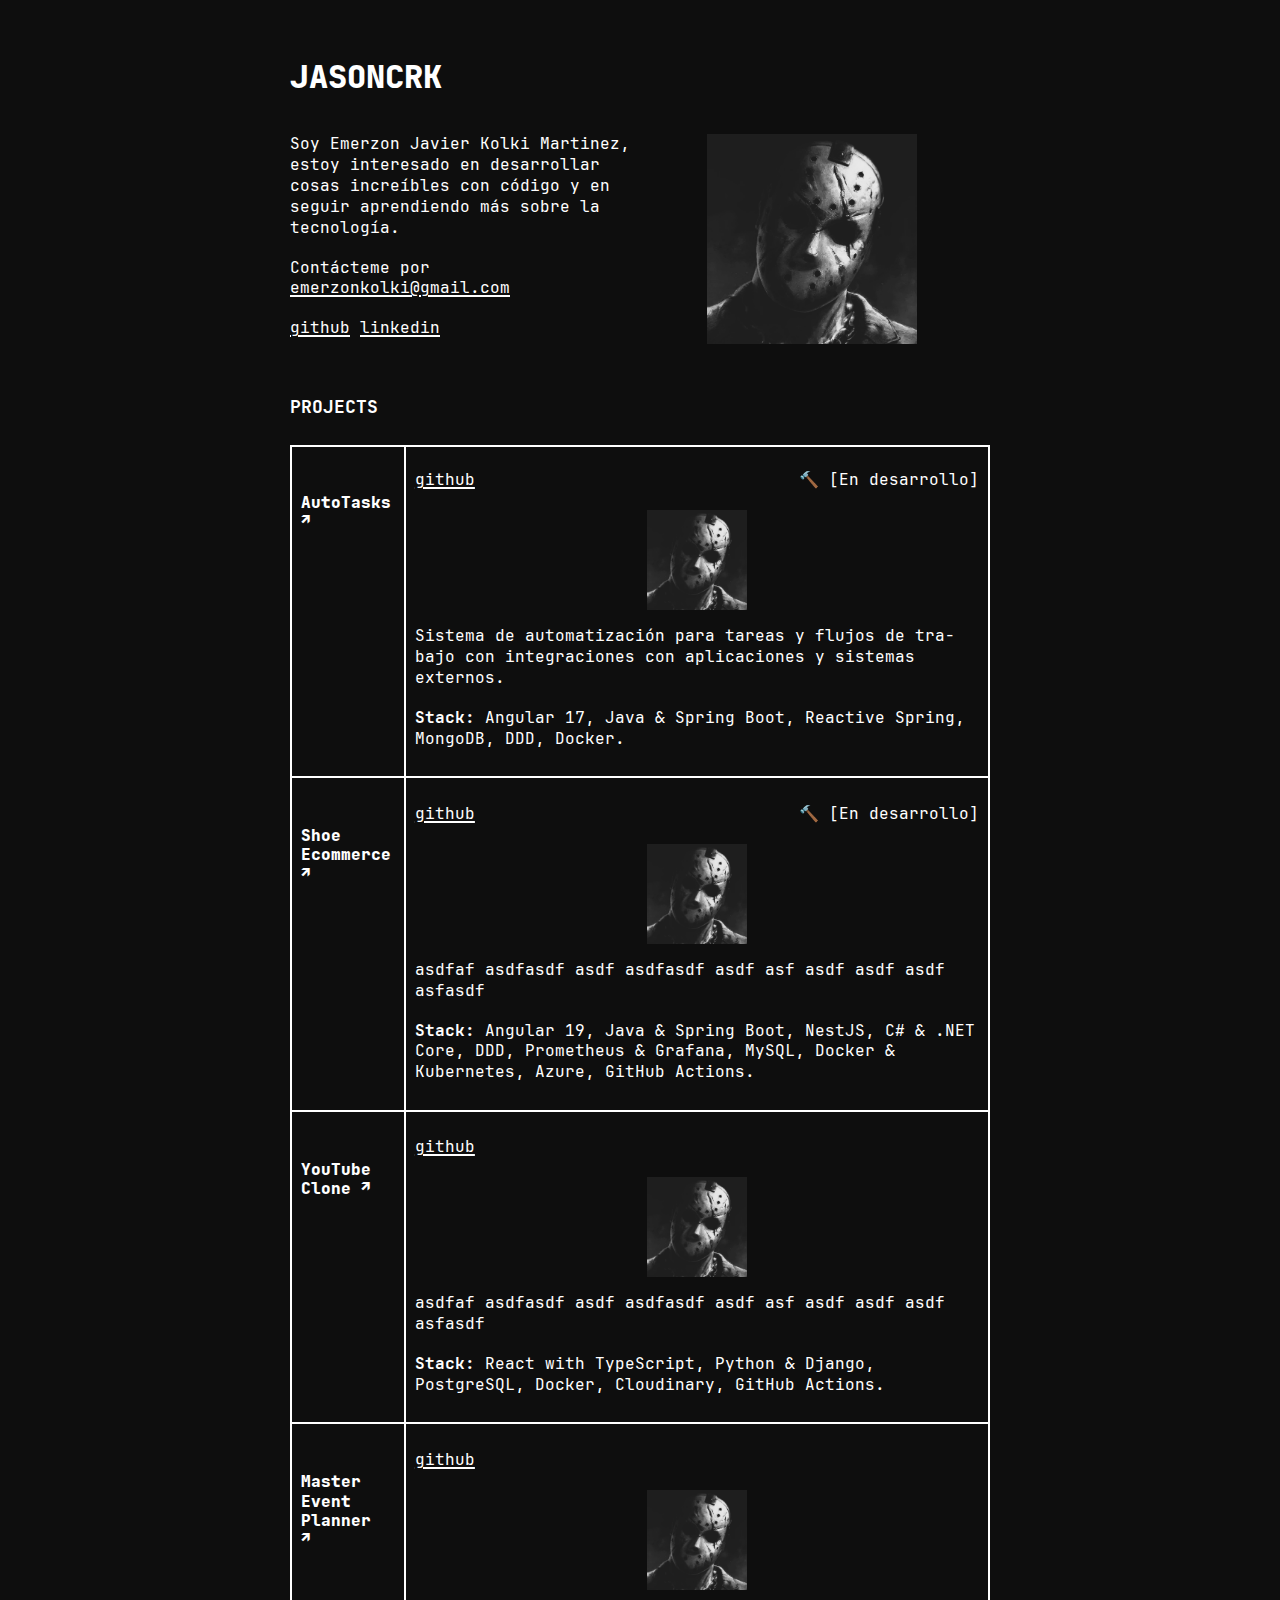
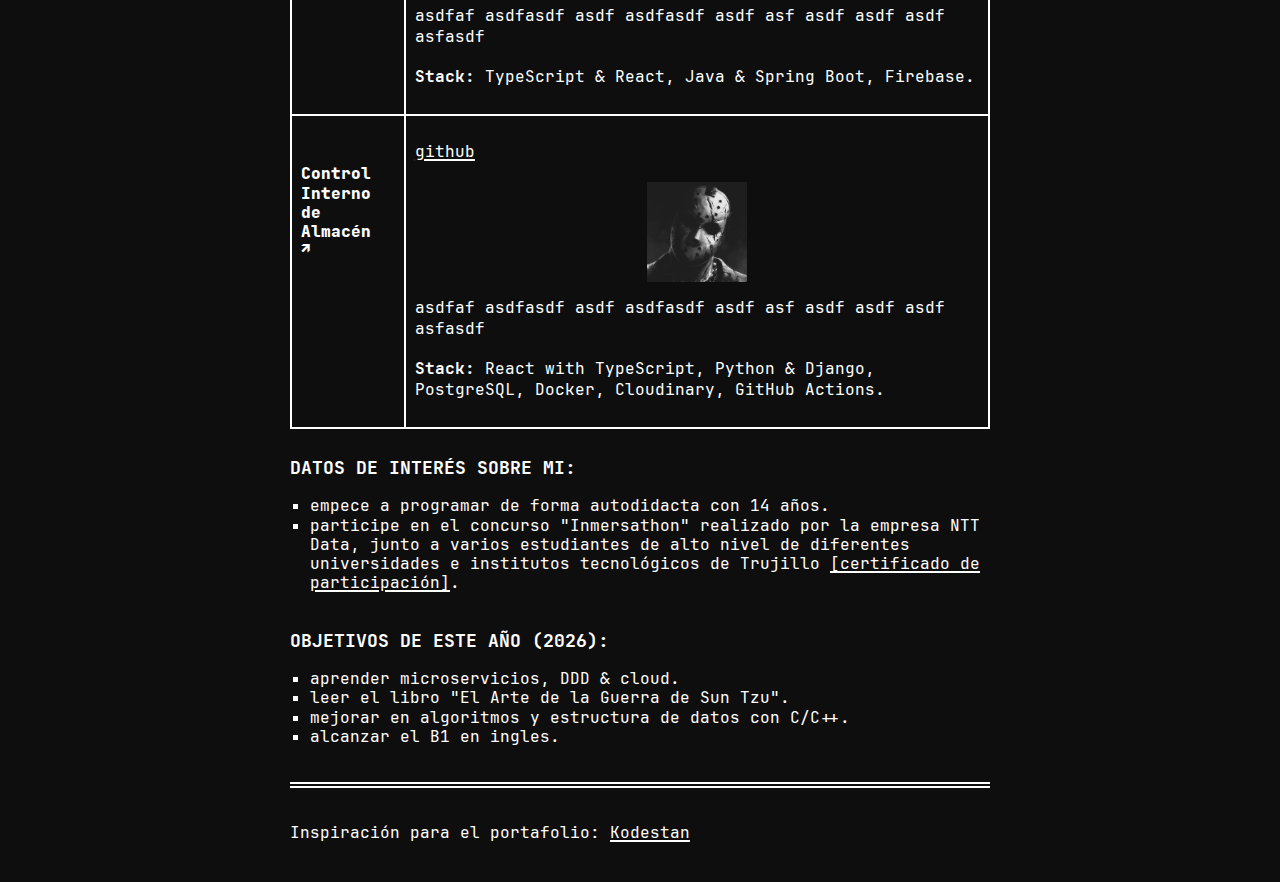
==== index.html @ 5d0b092f "feat: base portfolio" ====
<!doctype html>
<html lang="en">

<head>
    <meta charset="UTF-8" />
    <meta name="viewport" content="width=device-width, initial-scale=1 maximum-scale=3" />
    <title>JasonCrk</title>
    <link href="./reset.css" rel="stylesheet" />
    <link href="./styles.css" rel="stylesheet" />
</head>

<body>
    <h1>JasonCrk</h1>

    <div class="about">
        <div class="about__content">
            <p>
                Soy Emerzon Javier Kolki Martinez, estoy interesado en desarrollar
                cosas increíbles con código y en seguir aprendiendo más sobre la
                tecnología.
            </p>
            <p>
                Contácteme por
                <a href="mailto:emerzonkolki@gmail.com">emerzonkolki@gmail.com</a>
            </p>
            <p>
                <a target="_blank" href="https://github.com/JasonCrk">github</a>
                <a target="_blank" href="https://www.linkedin.com/in/emerzonkolkimartinez">linkedin</a>
            </p>
        </div>

        <img src="./assets/JasonCrk.png" class="picture" width="210px" height="210px" />
    </div>

    <h2>Projects</h2>

    <table>
        <tbody>
            <tr>
                <td>
                    <h3><a href="./projects/auto-tasks/index.html">AutoTasks<br />↗</a></h3>
                </td>
                <td>
                    <div class="project-header">
                        <p>
                            <a href="https://gist.github.com/JasonCrk/898335ed3a07a8957598bc0637f59bcd">github</a>
                        </p>

                        <p>
                            <span aria-label="Icono de martillo">🔨 </span><span class="in-develop-label">[En
                                desarrollo]</span>
                        </p>
                    </div>

                    <img src="./assets/JasonCrk.png" width="200px" height="100px" />

                    <p>Sistema de automatización para tareas y flujos de trabajo con integraciones con aplicaciones y
                        sistemas externos.</p>

                    <p><strong>Stack:</strong> Angular 17, Java & Spring Boot, Reactive Spring, MongoDB, DDD, Docker.
                    </p>
                </td>
            </tr>

            <tr>
                <td>
                    <h3>
                        <a href="./projects/shoe-ecommerce/index.html">
                            Shoe <br />
                            Ecommerce<br />↗
                        </a>
                    </h3>
                </td>
                <td>
                    <div class="project-header">
                        <p>
                            <a href="https://gist.github.com/JasonCrk/898335ed3a07a8957598bc0637f59bcd">github</a>
                        </p>

                        <p>
                            <span aria-label="Icono de martillo">🔨 </span><span class="in-develop-label">[En
                                desarrollo]</span>
                        </p>
                    </div>

                    <img src="./assets/JasonCrk.png" width="200px" height="100px" />

                    <p>asdfaf asdfasdf asdf asdfasdf asdf asf asdf asdf asdf asfasdf</p>

                    <p><strong>Stack:</strong> Angular 19, Java & Spring Boot, NestJS, C#
                        &
                        .NET Core, DDD, Prometheus & Grafana, MySQL, Docker & Kubernetes, Azure, GitHub Actions.</p>
                </td>
            </tr>

            <tr>
                <td>
                    <h3>
                        <a href="./projects/youtube-clone/index.html">
                            YouTube <br />
                            Clone ↗
                        </a>
                    </h3>
                </td>
                <td>
                    <div class="project-header">
                        <p>
                            <a href="https://gist.github.com/JasonCrk/898335ed3a07a8957598bc0637f59bcd">github</a>
                        </p>
                    </div>

                    <img src="./assets/JasonCrk.png" width="200px" height="100px" />

                    <p>asdfaf asdfasdf asdf asdfasdf asdf asf asdf asdf asdf asfasdf</p>

                    <p><strong>Stack:</strong> React with TypeScript, Python & Django, PostgreSQL, Docker, Cloudinary,
                        GitHub Actions.</p>
                </td>
            </tr>

            <tr>
                <td>
                    <h3>
                        <a href="./projects/master-event-planner/index.html">
                            Master <br />
                            Event <br />
                            Planner<br />↗
                        </a>
                    </h3>
                </td>
                <td>
                    <div class="project-header">
                        <p>
                            <a href="https://gist.github.com/JasonCrk/898335ed3a07a8957598bc0637f59bcd">github</a>
                        </p>
                    </div>

                    <img src="./assets/JasonCrk.png" width="200px" height="100px" />

                    <p>asdfaf asdfasdf asdf asdfasdf asdf asf asdf asdf asdf asfasdf</p>

                    <p><strong>Stack:</strong> TypeScript & React, Java & Spring Boot, Firebase.</p>
                </td>
            </tr>

            <tr>
                <td>
                    <h3>
                        <a href="./projects/control-interno-de-almacen/index.html">
                            Control <br />
                            Interno de<br />
                            Almacén<br />↗
                        </a>
                    </h3>
                </td>
                <td>
                    <div class="project-header">
                        <p>
                            <a href="https://gist.github.com/JasonCrk/898335ed3a07a8957598bc0637f59bcd">github</a>
                        </p>
                    </div>

                    <img src="./assets/JasonCrk.png" width="200px" height="100px" />

                    <p>asdfaf asdfasdf asdf asdfasdf asdf asf asdf asdf asdf asfasdf</p>

                    <p><strong>Stack:</strong> React with TypeScript, Python & Django, PostgreSQL, Docker, Cloudinary,
                        GitHub Actions.</p>
                </td>
            </tr>
        </tbody>
    </table>

    <h2>Datos de interés sobre mi:</h2>

    <ul>
        <li>empece a programar de forma autodidacta con 14 años.</li>
        <li>participe en el concurso "Inmersathon" realizado por la empresa NTT Data, junto a varios estudiantes de alto
            nivel de
            diferentes universidades e institutos tecnológicos de Trujillo <a
                href="./assets/KOLKI MARTINEZ EMERZON JAVIER .pdf" target="_blank">[certificado
                de participación]</a>.</li>
    </ul>

    <h2 id="title-with-year">Objetivos de este año (</h2>

    <ul>
        <li>aprender microservicios, DDD & cloud.</li>
        <li>leer el libro "El Arte de la Guerra de Sun Tzu".</li>
        <li>mejorar en algoritmos y estructura de datos con C/C++.</li>
        <li>alcanzar el B1 en ingles.</li>
    </ul>

    <hr>

    <p>
        Inspiración para el portafolio: <a href="https://kodestan.com/" target="_blank">Kodestan</a>
    </p>

    <script>document.getElementById('title-with-year').innerHTML += `${new Date().getFullYear()}):`</script>
</body>

</html>
---- styles.css ----
p {
    font-size: 16px;
    hyphens: auto;
    word-break: break-word;
    word-wrap: break-word;
    margin-bottom: var(--line-height);
    line-height: 1.3rem;
}

img {
    object-fit: contain;
    object-position: center;
    width: 100%;
    display: block;
    overflow: hidden;
}

.about {
    display: flex;
    width: calc(round(down, 100%, (1ch * var(--grid-cells)) - (1ch * var(--grid-cells) - 1), 1ch));
    margin-bottom: var(--line-height);
    gap: 1ch;

    p {
        margin-top: 0;
    }
}

.about__content {
    flex: 0 0 calc(round(down, (100% - (1ch * (var(--grid-cells) - 1))) / var(--grid-cells), .9ch));
}

.picture {
    flex: 0 0 calc(round(down, (100% - (1ch * (var(--grid-cells) - 1))) / var(--grid-cells), 1ch));
}

table {
    position: relative;
    top: calc(var(--line-height) / 2);
    width: calc(round(down, 100%, 1ch));
    border-collapse: collapse;
    margin: 0 0 calc(var(--line-height) * 2);

    h3 {
        font-size: 1rem;
        font-weight: var(--font-weight-bold);
    }
}

table tbody tr:first-child>* {
    padding-top: calc((var(--line-height) / 2) - var(--border-thickness));
}

th,
td {
    border: var(--border-thickness) solid var(--text-color);
    padding:
        calc((var(--line-height) / 2)) calc(1ch - var(--border-thickness) / 2) calc((var(--line-height) / 2) - (var(--border-thickness)));
    line-height: var(--line-height);
    vertical-align: top;
    text-align: left;
}

table tbody tr:first-child>* {
    padding-top: calc((var(--line-height) / 2) - var(--border-thickness));
}


th {
    font-weight: 700;
}

ul {
    list-style-type: square;
    padding: 0 0 0 2ch;
    margin: 0 0 var(--line-height);
}

li {
    margin: 0;
    padding: 0;
    line-height: var(--line-height);
    font-size: 16px;
}

li::marker {
    line-height: 0;
}

hr {
    position: relative;
    display: block;
    height: var(--line-height);
    margin: calc(var(--line-height) * 1.5) 0;
    border: none;
    color: var(--text-color);
}

hr:after {
    display: block;
    content: "";
    position: absolute;
    top: calc(var(--line-height) / 2 - var(--border-thickness));
    left: 0;
    width: 100%;
    border-top: calc(var(--border-thickness) * 3) double var(--text-color);
    height: 0;
}

.project-header {
    display: flex;
    justify-content: space-between;
    align-items: center;
}

@media screen and (max-width: 480px) {
    :root {
        font-size: 14px;
    }

    body {
        padding: var(--line-height) 2ch;
    }

    .about {
        flex-direction: column-reverse;
    }

    .picture {
        width: 200px;
    }

    .in-develop-label {
        display: none;
    }
}
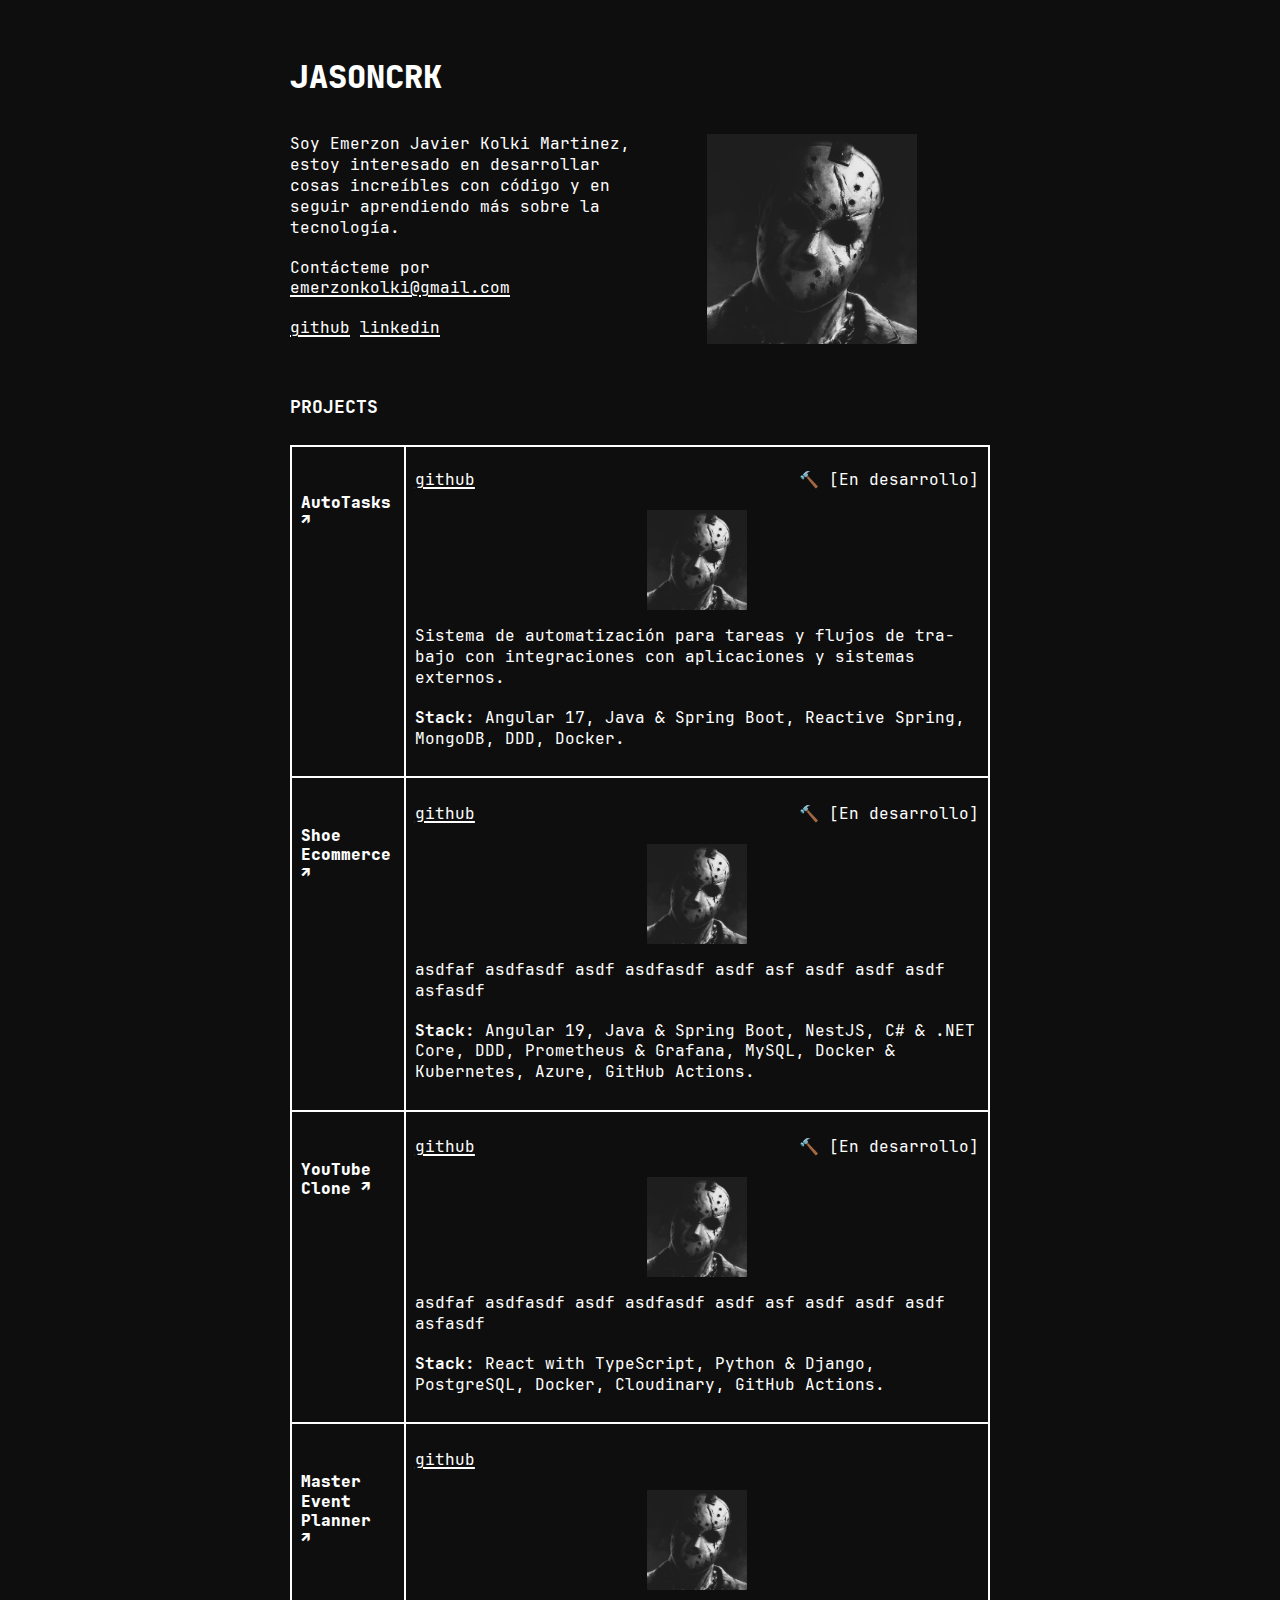
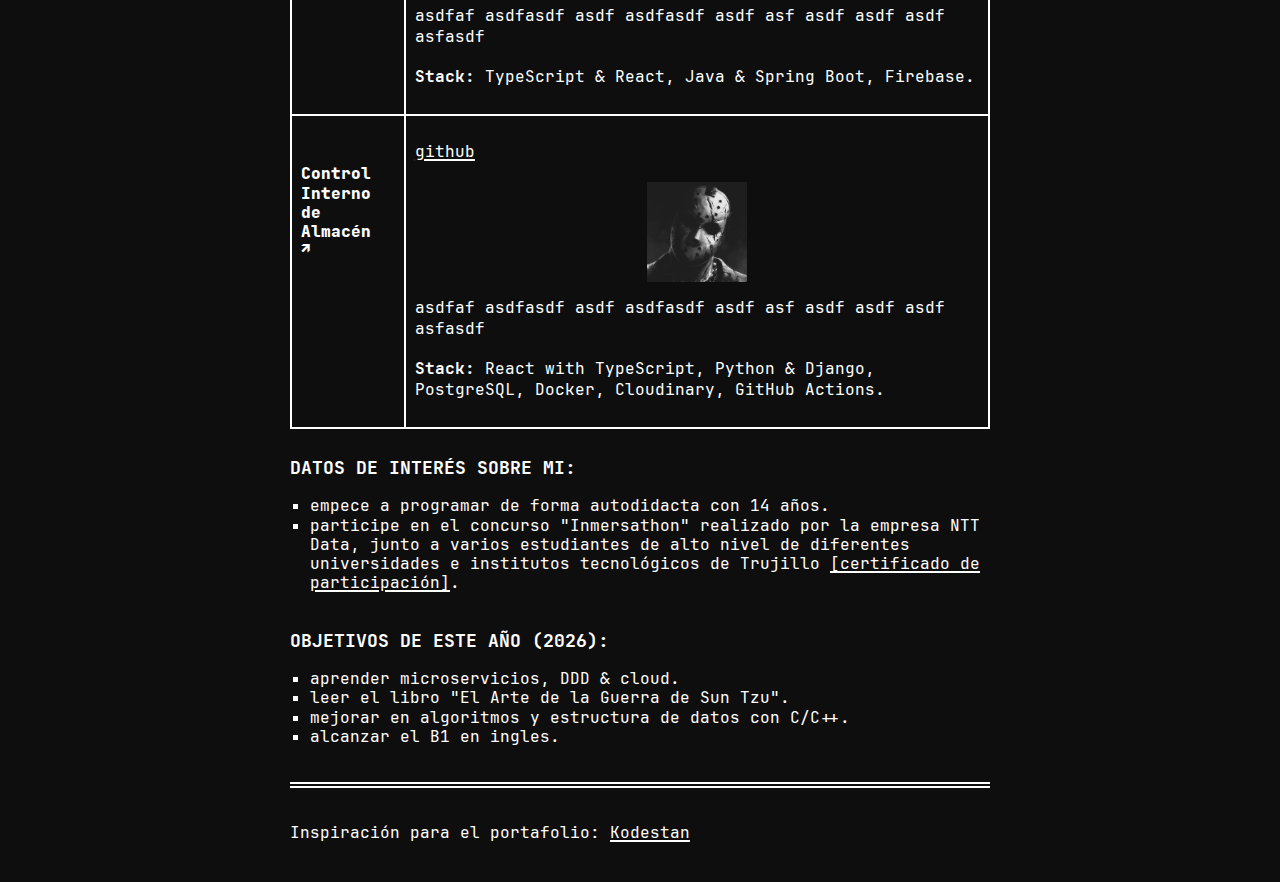
==== commit 15271241: "feat: youtube clone project in develop" ====
--- a/index.html
+++ b/index.html
@@ -107,6 +107,11 @@
                         <p>
                             <a href="https://gist.github.com/JasonCrk/898335ed3a07a8957598bc0637f59bcd">github</a>
                         </p>
+
+                        <p>
+                            <span aria-label="Icono de martillo">🔨 </span><span class="in-develop-label">[En
+                                desarrollo]</span>
+                        </p>
                     </div>
 
                     <img src="./assets/JasonCrk.png" width="200px" height="100px" />
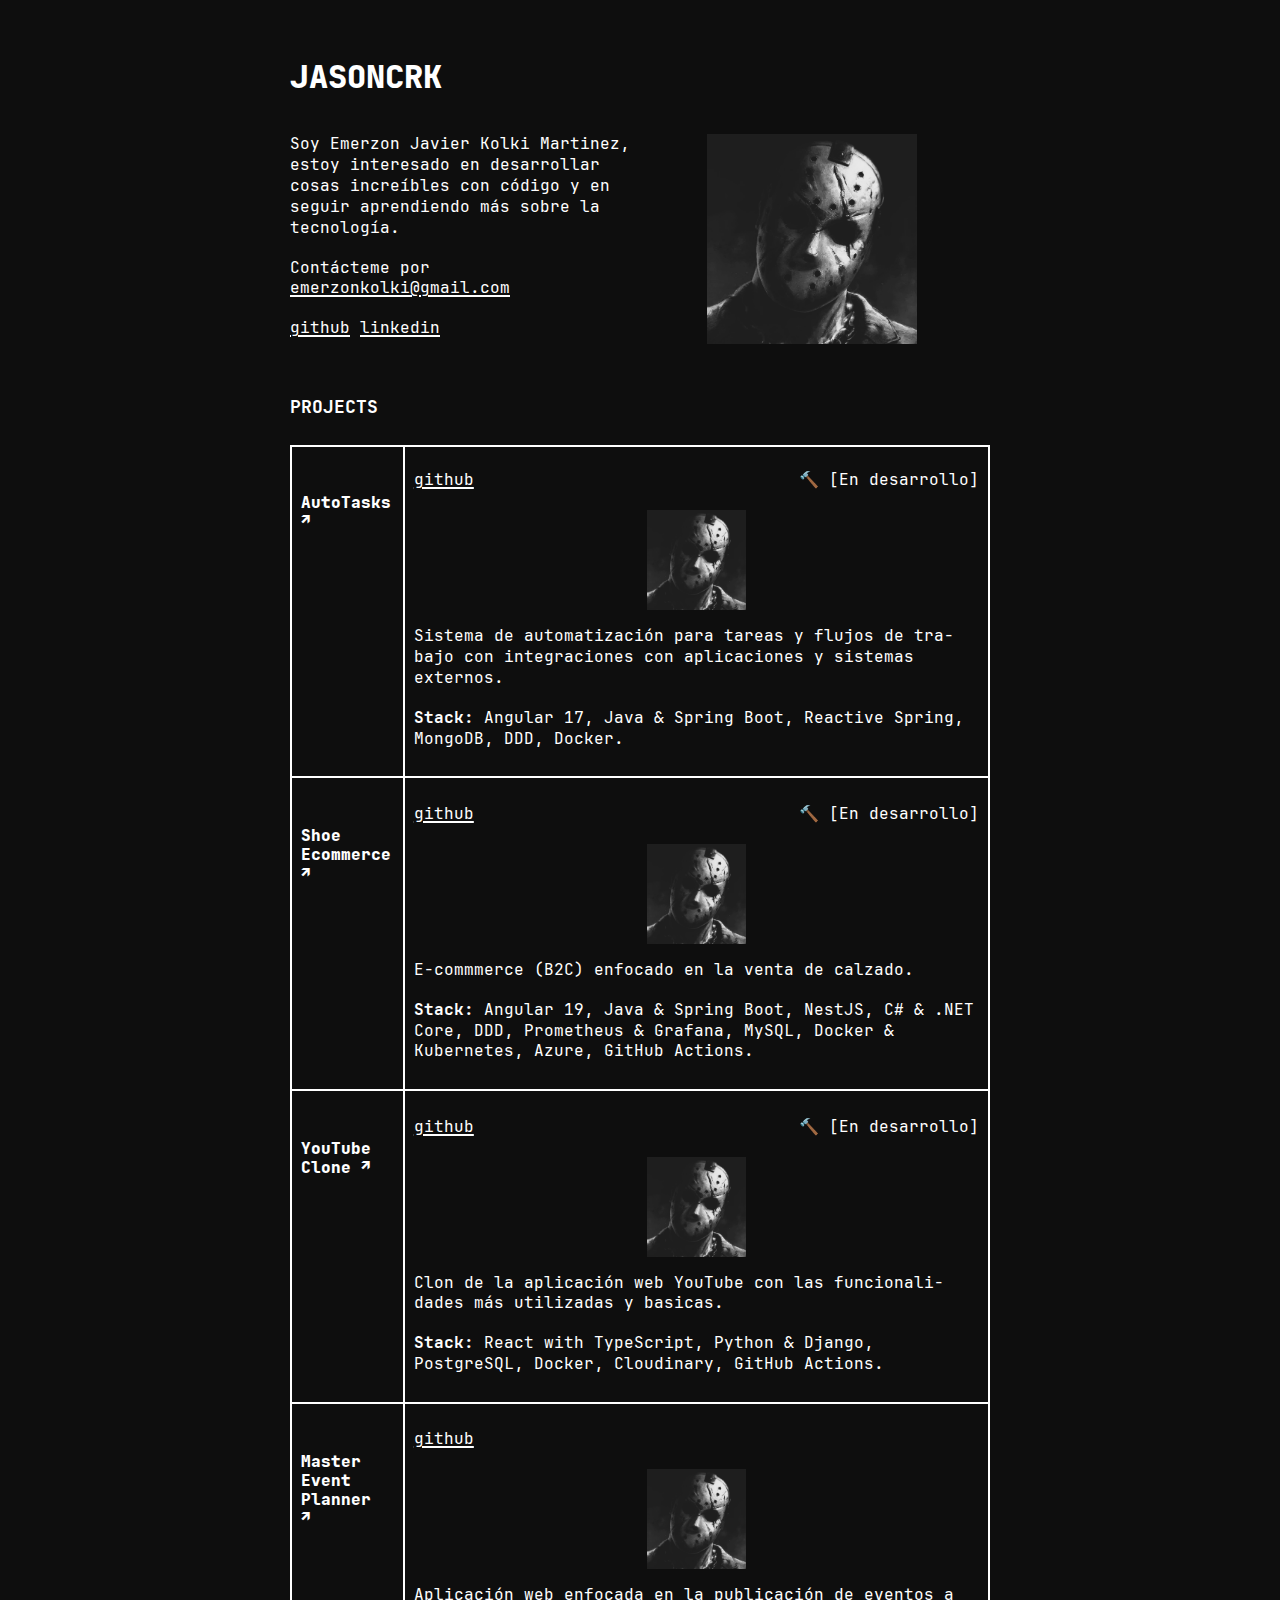
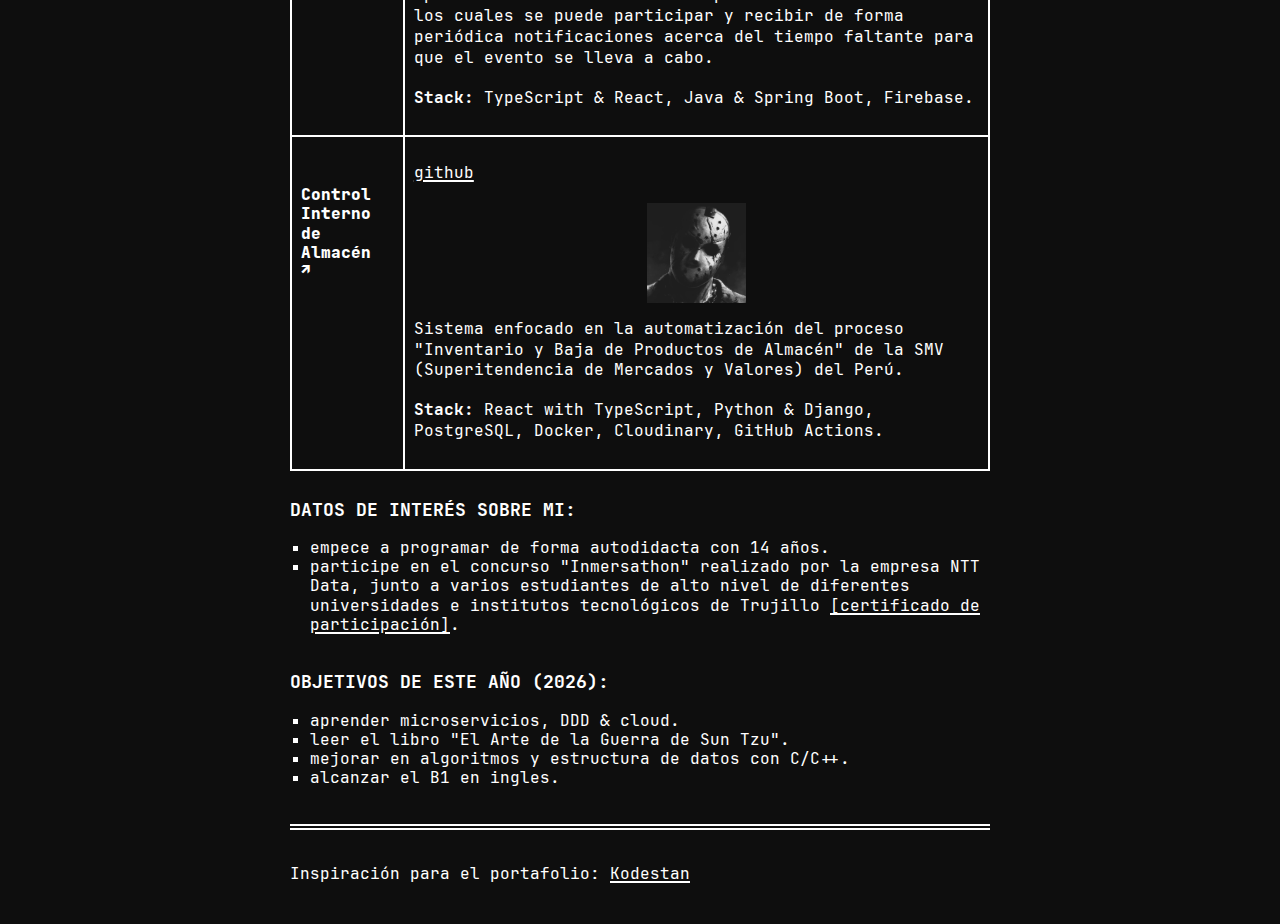
==== commit cf9cf277: "feat(index.html): project descriptions" ====
--- a/index.html
+++ b/index.html
@@ -85,7 +85,7 @@
 
                     <img src="./assets/JasonCrk.png" width="200px" height="100px" />
 
-                    <p>asdfaf asdfasdf asdf asdfasdf asdf asf asdf asdf asdf asfasdf</p>
+                    <p>E-commmerce (B2C) enfocado en la venta de calzado.</p>
 
                     <p><strong>Stack:</strong> Angular 19, Java & Spring Boot, NestJS, C#
                         &
@@ -116,7 +116,7 @@
 
                     <img src="./assets/JasonCrk.png" width="200px" height="100px" />
 
-                    <p>asdfaf asdfasdf asdf asdfasdf asdf asf asdf asdf asdf asfasdf</p>
+                    <p>Clon de la aplicación web YouTube con las funcionalidades más utilizadas y basicas.</p>
 
                     <p><strong>Stack:</strong> React with TypeScript, Python & Django, PostgreSQL, Docker, Cloudinary,
                         GitHub Actions.</p>
@@ -142,7 +142,10 @@
 
                     <img src="./assets/JasonCrk.png" width="200px" height="100px" />
 
-                    <p>asdfaf asdfasdf asdf asdfasdf asdf asf asdf asdf asdf asfasdf</p>
+                    <p>
+                        Aplicación web enfocada en la publicación de eventos a los cuales se puede participar y recibir
+                        de forma periódica notificaciones acerca del tiempo faltante para que el evento se lleva a cabo.
+                    </p>
 
                     <p><strong>Stack:</strong> TypeScript & React, Java & Spring Boot, Firebase.</p>
                 </td>
@@ -167,7 +170,9 @@
 
                     <img src="./assets/JasonCrk.png" width="200px" height="100px" />
 
-                    <p>asdfaf asdfasdf asdf asdfasdf asdf asf asdf asdf asdf asfasdf</p>
+                    <p>Sistema enfocado en la automatización del proceso "Inventario y Baja de Productos de Almacén" de
+                        la SMV (Superitendencia de
+                        Mercados y Valores) del Perú.</p>
 
                     <p><strong>Stack:</strong> React with TypeScript, Python & Django, PostgreSQL, Docker, Cloudinary,
                         GitHub Actions.</p>
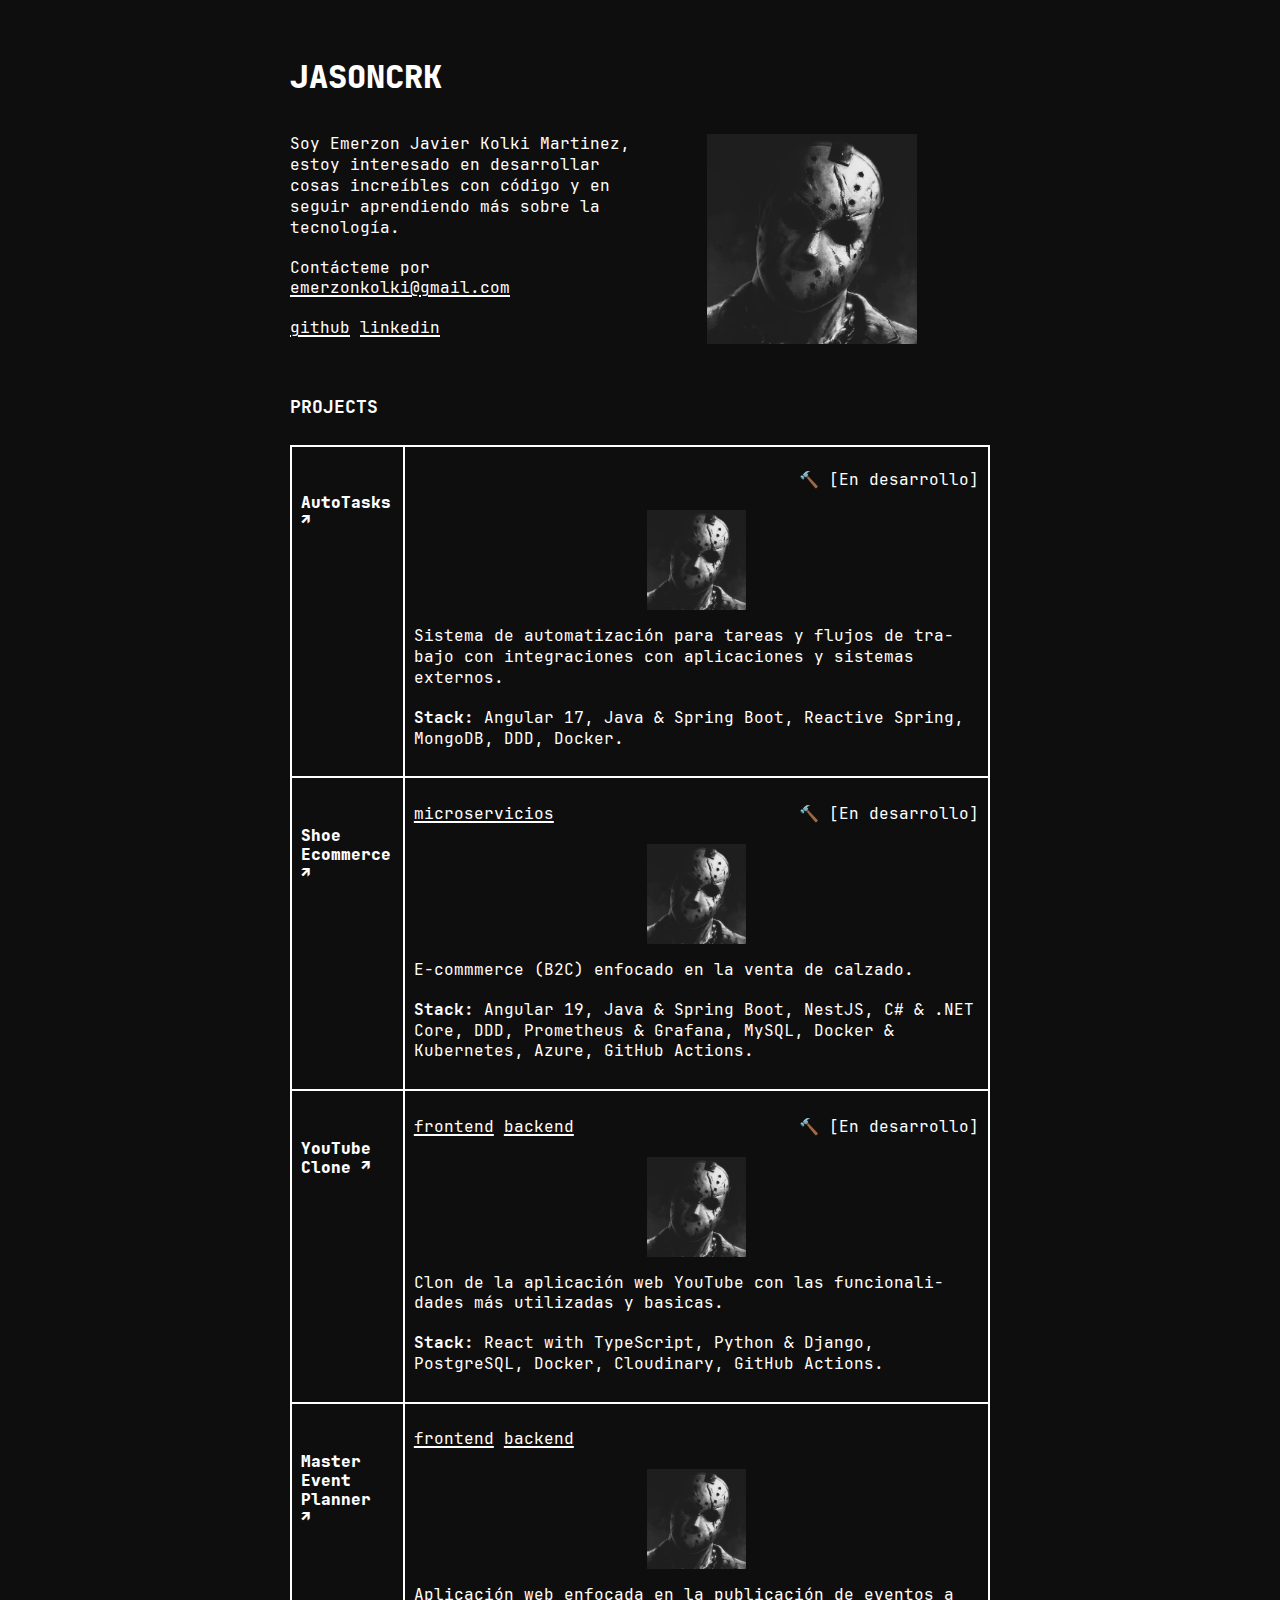
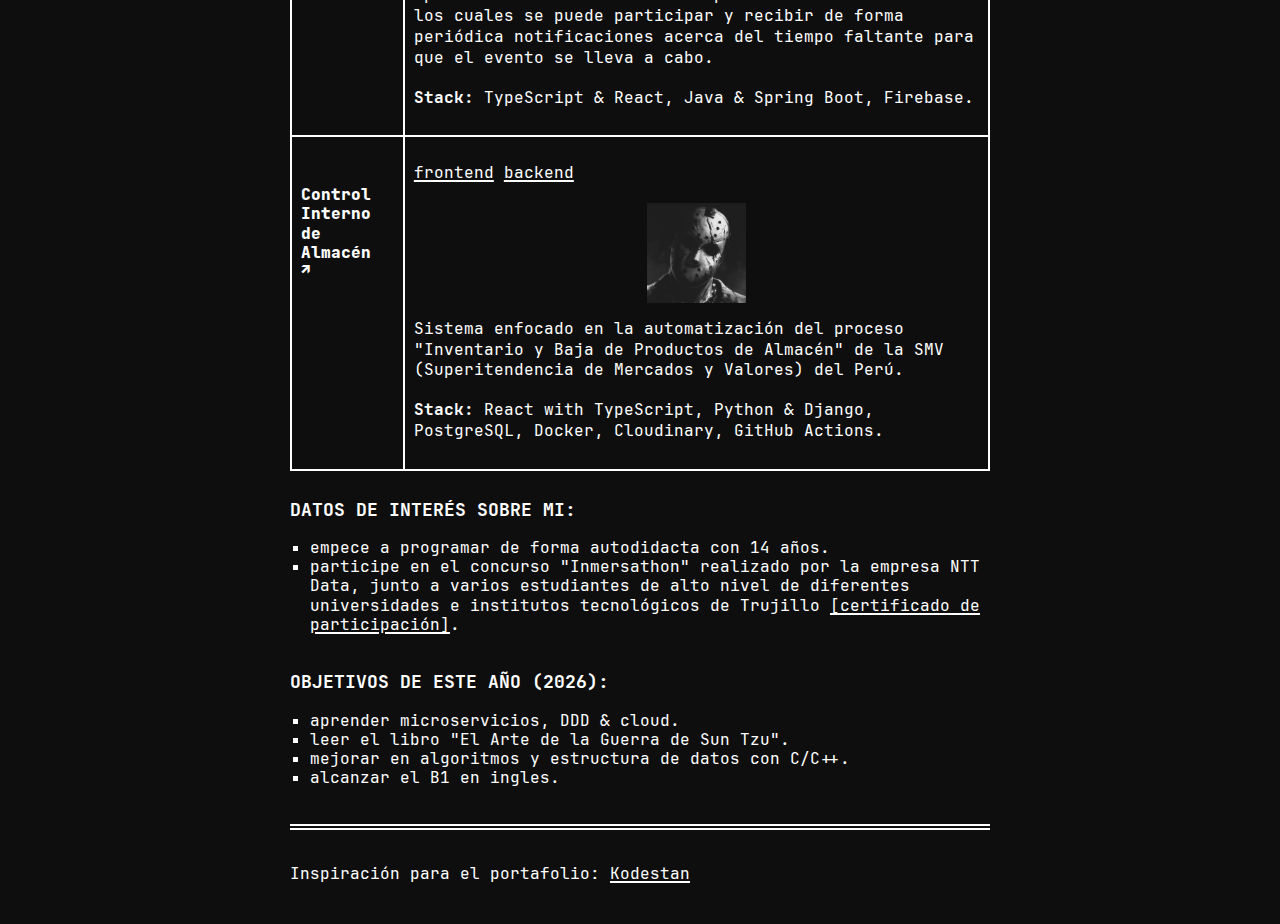
==== commit e70bd38f: "feat(index.html): update project links" ====
--- a/index.html
+++ b/index.html
@@ -43,7 +43,6 @@
                 <td>
                     <div class="project-header">
                         <p>
-                            <a href="https://gist.github.com/JasonCrk/898335ed3a07a8957598bc0637f59bcd">github</a>
                         </p>
 
                         <p>
@@ -74,7 +73,8 @@
                 <td>
                     <div class="project-header">
                         <p>
-                            <a href="https://gist.github.com/JasonCrk/898335ed3a07a8957598bc0637f59bcd">github</a>
+                            <a target="_blank"
+                                href="https://gist.github.com/JasonCrk/898335ed3a07a8957598bc0637f59bcd">microservicios</a>
                         </p>
 
                         <p>
@@ -105,7 +105,8 @@
                 <td>
                     <div class="project-header">
                         <p>
-                            <a href="https://gist.github.com/JasonCrk/898335ed3a07a8957598bc0637f59bcd">github</a>
+                            <a target="_blank" href="https://github.com/JasonCrk/YoutubeCloneApp">frontend</a>
+                            <a target="_blank" href="https://github.com/JasonCrk/YoutubeCloneApi">backend</a>
                         </p>
 
                         <p>
@@ -136,7 +137,8 @@
                 <td>
                     <div class="project-header">
                         <p>
-                            <a href="https://gist.github.com/JasonCrk/898335ed3a07a8957598bc0637f59bcd">github</a>
+                            <a target="_blank" href="https://github.com/JasonCrk/MasterEventPlannerApp">frontend</a>
+                            <a target="_blank" href="https://github.com/JasonCrk/MasterEventPlannerApi">backend</a>
                         </p>
                     </div>
 
@@ -164,7 +166,10 @@
                 <td>
                     <div class="project-header">
                         <p>
-                            <a href="https://gist.github.com/JasonCrk/898335ed3a07a8957598bc0637f59bcd">github</a>
+                            <a target="_blank"
+                                href="https://github.com/JasonCrk/Control-Interno-Almacen-App">frontend</a>
+                            <a target="_blank"
+                                href="https://github.com/JasonCrk/Control-Interno-Almacen-Api">backend</a>
                         </p>
                     </div>
 
